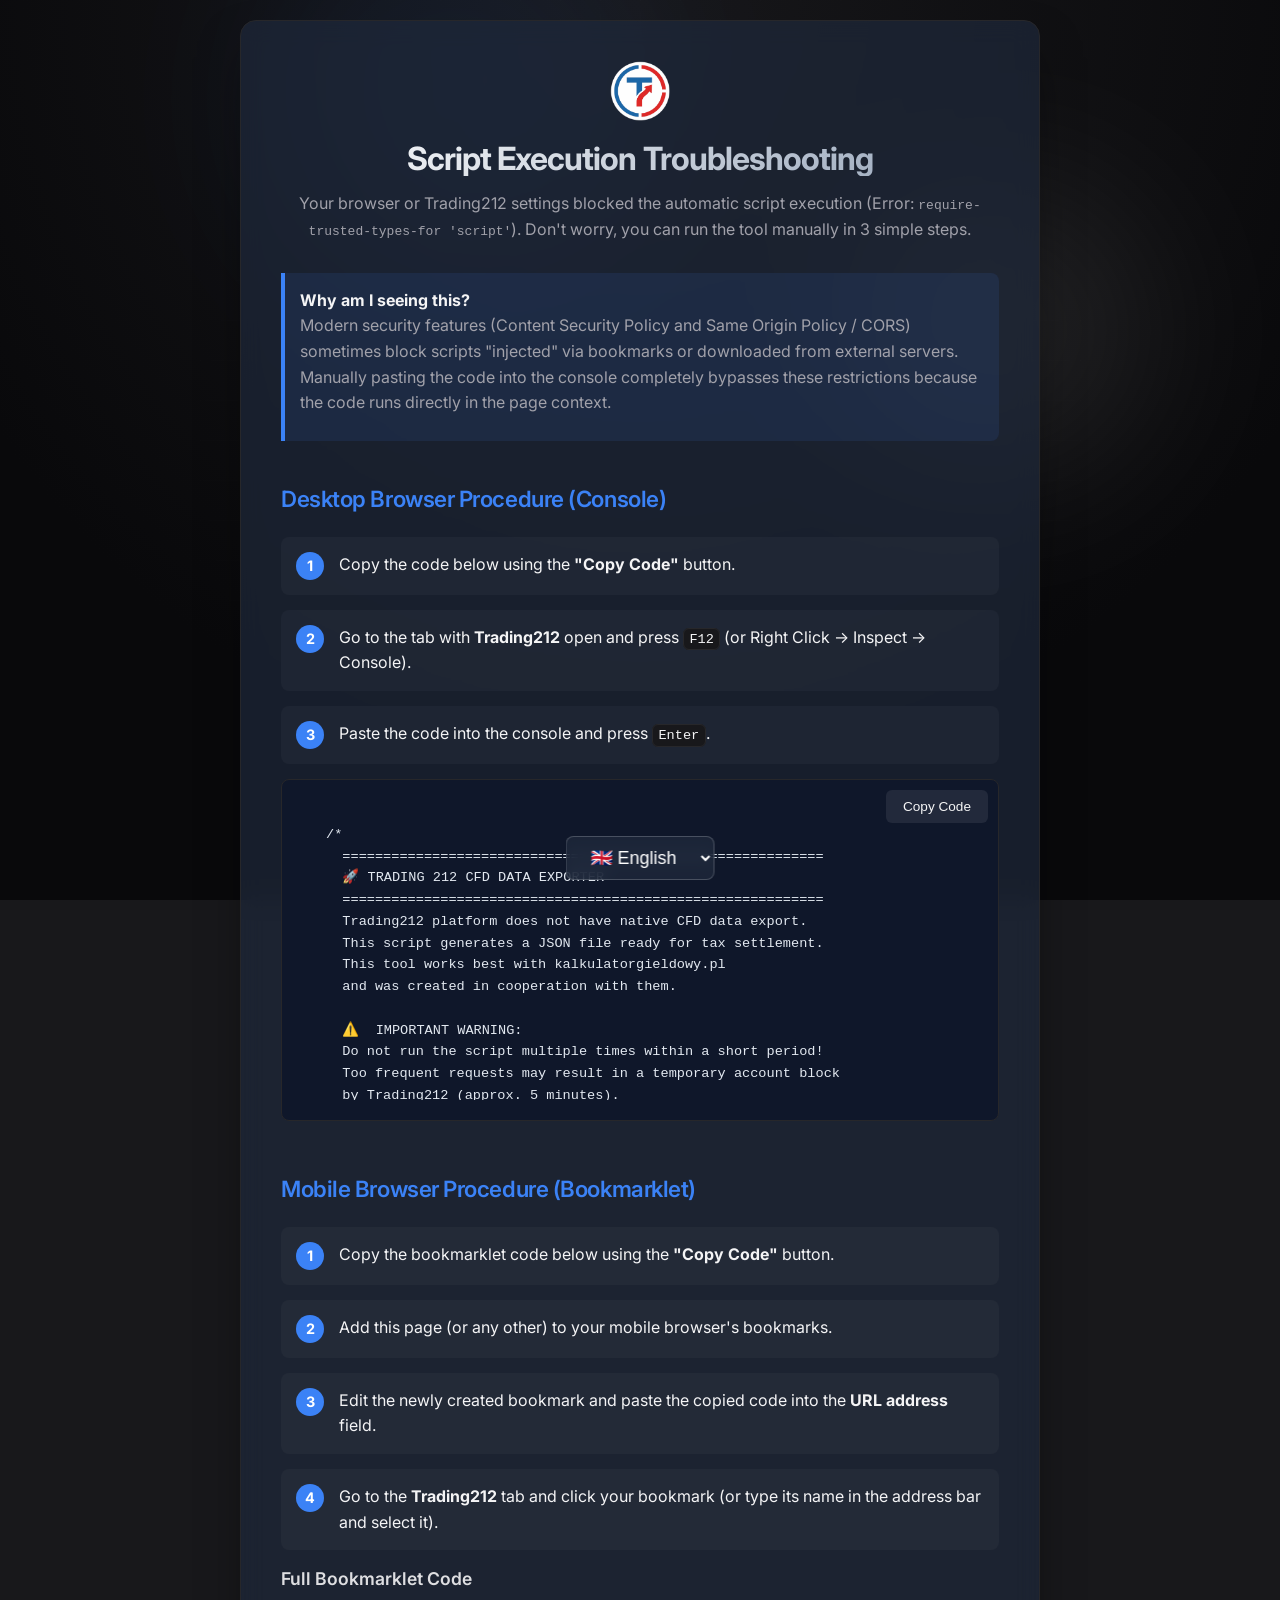
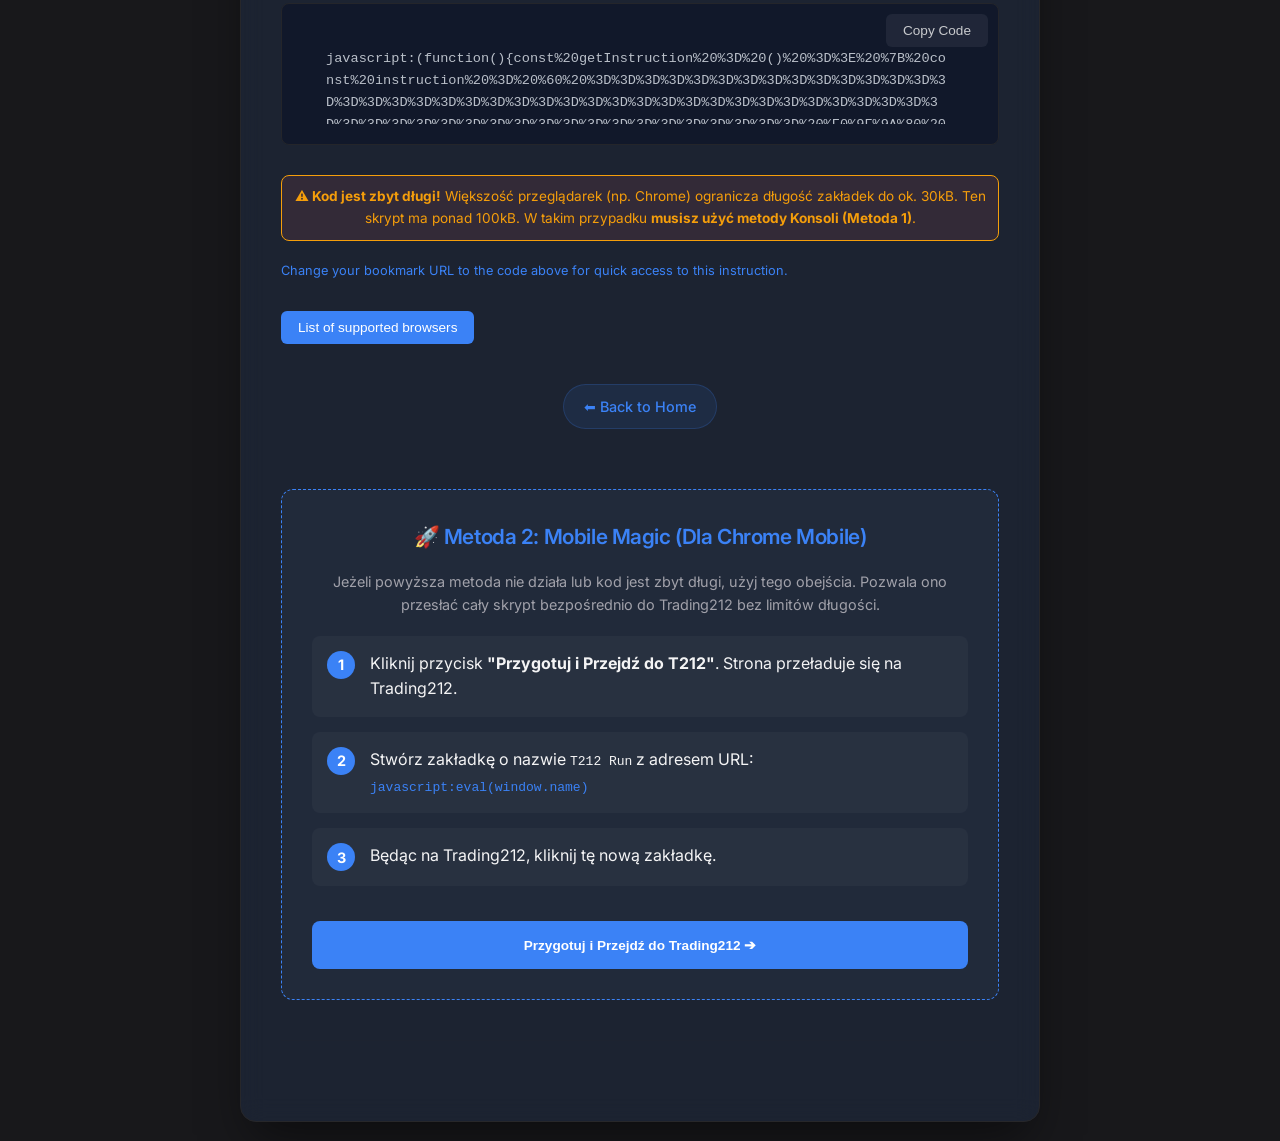
==== bookmark-blockage-fix.html @ cf81214e "refactor(assets): use relative paths for static resources Remove leading slashes from stylesheet, sc" ====
<!doctype html>
<html lang="pl">
  <head>
    <meta charset="UTF-8" />
    <meta name="viewport" content="width=device-width, initial-scale=1.0" />
    <title data-i18n="fix_title">
      Naprawa Blokady Bookmarklet | T212 Exporter
    </title>

    <meta
      name="description"
      data-i18n="fix_p"
      content="Wykryto blokadę Content Security Policy (CSP). Dowiedz się, jak ręcznie uruchomić narzędzie T212 Exporter."
    />
    <meta
      name="keywords"
      data-i18n="meta_keywords"
      content="CSP block, T212 export fix, bookmarklet error, require-trusted-types-for, Trading212 tool fix"
    />
    <meta name="author" content="Dawid Konopiaty (DarkSpine433)" />
    <link
      rel="canonical"
      href="https://darkspine433.github.io/T212-data-exporter/bookmark-blockage-fix/"
    />

    <!-- Open Graph / Facebook -->
    <meta property="og:type" content="website" />
    <meta
      property="og:url"
      content="https://darkspine433.github.io/T212-data-exporter/bookmark-blockage-fix/"
    />
    <meta
      property="og:title"
      data-i18n="fix_title"
      content="Naprawa Blokady Bookmarklet | T212 Exporter"
    />
    <meta
      property="og:description"
      data-i18n="fix_p"
      content="Wykryto blokadę Content Security Policy (CSP). Dowiedz się, jak ręcznie uruchomić narzędzie T212 Exporter."
    />
    <meta
      property="og:image"
      content="https://darkspine433.github.io/T212-data-exporter/src/assets/og-image.png"
    />

    <!-- Twitter -->
    <meta property="twitter:card" content="summary_large_image" />
    <meta
      property="twitter:url"
      content="https://darkspine433.github.io/T212-data-exporter/bookmark-blockage-fix/"
    />
    <meta
      property="twitter:title"
      data-i18n="fix_title"
      content="Naprawa Blokady Bookmarklet | T212 Exporter"
    />
    <meta
      property="twitter:description"
      data-i18n="fix_p"
      content="Wykryto blokadę Content Security Policy (CSP). Dowiedz się, jak ręcznie uruchomić narzędzie T212 Exporter."
    />
    <meta
      property="twitter:image"
      content="https://darkspine433.github.io/T212-data-exporter/src/assets/og-image.png"
    />

    <!-- JSON-LD Structured Data -->
    <script type="application/ld+json">
      {
        "@context": "https://schema.org",
        "@type": "WebPage",
        "name": "T212 Bookmarklet CSP Fix",
        "description": "Instructions to bypass Content Security Policy blockage for T212 Data Exporter.",
        "url": "https://darkspine433.github.io/T212-data-exporter/bookmark-blockage-fix",
        "publisher": {
          "@type": "Organization",
          "name": "T212 Tool"
        }
      }
    </script>

    <link rel="stylesheet" href="src/styles/style.css" />
    <link rel="stylesheet" href="src/styles/bookmark.css" />
    <script src="src/core/i18n.js"></script>
    <script src="src/components/LanguageSwitcher.js"></script>
  </head>
  <body>
    <language-switcher></language-switcher>
    <div class="bg-canvas">
      <div class="glow-orb orb-1"></div>
      <div class="glow-orb orb-2"></div>
      <div class="grid-pattern"></div>
    </div>

    <div class="fix-container">
      <img
        src="../src/assets/logo.png"
        alt="T212 Exporter Logo"
        class="fix-logo"
      />
      <h1 data-i18n="fix_h1">Rozwiązywanie problemów z uruchomieniem</h1>
      <p data-i18n="fix_p">
        Twoja przeglądarka lub ustawienia strony Trading212 zablokowały
        automatyczne uruchomienie skryptu (Błąd:
        <code>require-trusted-types-for 'script'</code>). Nie martw się, możesz
        uruchomić narzędzie ręcznie w kilku prostych krokach.
      </p>

      <div class="alert-info">
        <strong data-i18n="fix_why_t">Dlaczego to widzę?</strong>
        <p data-i18n="fix_why_p" style="margin-bottom: 10px">
          Nowoczesne zabezpieczenia stron (Content Security Policy oraz Same
          Origin Policy / CORS) czasem blokują skrypty "wstrzykiwane" przez
          zakładki lub pobierane z zewnętrznych serwerów.
        </p>
      </div>
      <h2
        data-i18n="fix_pc_title"
        style="
          text-align: left;
          margin-top: 40px;
          margin-bottom: 20px;
          font-size: 1.4rem;
          color: var(--accent);
        "
      >
        Procedura dla przeglądarek stacjonarnych (Console)
      </h2>
      <div class="steps-wrapper">
        <div class="step">
          <div class="step-num">1</div>
          <div data-i18n="fix_s1">
            Skopiuj poniższy kod przyciskiem <strong>"Kopiuj Kod"</strong>.
          </div>
        </div>
        <div class="step">
          <div class="step-num">2</div>
          <div data-i18n="fix_s2">
            Przejdź do karty z otwartym <strong>Trading212</strong> i naciśnij
            <kbd>F12</kbd> (lub Prawy Przycisk -> Zbadaj -> Konsola).
          </div>
        </div>
        <div class="step">
          <div class="step-num">3</div>
          <div data-i18n="fix_s3">
            Wklej kod w konsoli i naciśnij <kbd>Enter</kbd>.
          </div>
        </div>
      </div>

      <div class="code-box">
        <div class="copy-overlay">
          <button class="copy-btn" id="copy-fix-btn" data-i18n="fix_copy">
            Kopiuj Kod
          </button>
        </div>
        <pre id="fix-code-display">Ładowanie kodu...</pre>
      </div>
      <h2
        data-i18n="fix_mobile_title"
        style="
          text-align: left;
          margin-top: 50px;
          margin-bottom: 20px;
          font-size: 1.4rem;
          color: var(--accent);
        "
      >
        Procedura dla przeglądarek mobilnych (Bookmarklet)
      </h2>
      <div class="steps-wrapper">
        <div class="step">
          <div class="step-num">1</div>
          <div data-i18n="fix_b1">
            Skopiuj poniższy kod bookmarklet przyciskiem
            <strong>"Kopiuj Kod"</strong>.
          </div>
        </div>
        <div class="step">
          <div class="step-num">2</div>
          <div data-i18n="fix_b2">
            Dodaj tę stronę (lub dowolną inną) do zakładek w swojej przeglądarce
            mobilnej.
          </div>
        </div>
        <div class="step">
          <div class="step-num">3</div>
          <div data-i18n="fix_b3">
            Edytuj nowo stworzoną zakładkę i wklej skopiowany kod w pole
            <strong>Adres URL</strong>.
          </div>
        </div>
        <div class="step">
          <div class="step-num">4</div>
          <div data-i18n="fix_b4">
            Przejdź do karty z <strong>Trading212</strong> i kliknij swoją
            zakładkę (lub wpisz jej nazwę w pasku adresu i wybierz ją).
          </div>
        </div>
      </div>
      <h3
        data-i18n="fix_full_bookmarklet"
        style="
          text-align: left;
          margin-bottom: 10px;
          font-size: 1.1rem;
          opacity: 0.9;
        "
      >
        Pełny Kod Bookmarklet
      </h3>
      <div class="code-box" style="margin-bottom: 30px; opacity: 0.8">
        <div class="copy-overlay">
          <button
            class="copy-btn"
            id="copy-bookmarklet-btn"
            data-i18n="fix_copy"
          >
            Kopiuj Kod
          </button>
        </div>
        <pre id="bookmarklet-code-display" style="max-height: 100px">
Generowanie...</pre
        >
      </div>
      <div
        id="bookmarklet-warning"
        style="
          display: none;
          background: rgba(255, 107, 107, 0.1);
          border: 1px solid var(--warning);
          padding: 10px;
          border-radius: 8px;
          margin-bottom: 20px;
          font-size: 0.85rem;
          color: var(--warning);
        "
      >
        <strong>⚠️ Kod jest zbyt długi!</strong> Większość przeglądarek (np.
        Chrome) ogranicza długość zakładek do ok. 30kB. Ten skrypt ma ponad
        100kB. W takim przypadku
        <strong>musisz użyć metody Konsoli (Metoda 1)</strong>.
      </div>
      <p
        data-i18n="fix_change_link"
        style="text-align: left; font-size: 0.8rem; color: var(--accent)"
      >
        Zmień adres swojej zakładki na powyższy kod, aby mieć szybki dostęp do
        tej instrukcji.
      </p>
      <div style="margin-top: 0px; text-align: left">
        <button
          onclick="openBrowsersDialog()"
          class="copy-btn"
          style="background: var(--accent); color: white"
          data-i18n="supported_browsers_btn"
        >
          Lista wspieranych przeglądarek
        </button>
      </div>
      <a
        href="/"
        class="partnership-badge"
        style="display: inline-block; margin-top: 40px"
        data-i18n="pp_back"
        >⬅ Wróć do instrukcji głównej</a
      >

      <div
        style="
          margin-top: 60px;
          padding: 30px;
          background: rgba(147, 197, 253, 0.05);
          border: 1px dashed var(--accent);
          border-radius: 12px;
        "
      >
        <h2 style="color: var(--accent); margin-top: 0; font-size: 1.3rem">
          🚀 Metoda 2: Mobile Magic (Dla Chrome Mobile)
        </h2>
        <p style="font-size: 0.9rem; margin-bottom: 20px">
          Jeżeli powyższa metoda nie działa lub kod jest zbyt długi, użyj tego
          obejścia. Pozwala ono przesłać cały skrypt bezpośrednio do Trading212
          bez limitów długości.
        </p>

        <div class="steps-wrapper">
          <div class="step">
            <div class="step-num">1</div>
            <div>
              Kliknij przycisk <strong>"Przygotuj i Przejdź do T212"</strong>.
              Strona przeładuje się na Trading212.
            </div>
          </div>
          <div class="step">
            <div class="step-num">2</div>
            <div>
              Stwórz zakładkę o nazwie <code>T212 Run</code> z adresem URL:
              <code id="mobile-magic-url" style="color: var(--accent)"
                >javascript:eval(window.name)</code
              >
            </div>
          </div>
          <div class="step">
            <div class="step-num">3</div>
            <div>Będąc na Trading212, kliknij tę nową zakładkę.</div>
          </div>
        </div>

        <button
          id="mobile-magic-btn"
          class="copy-btn"
          style="
            width: 100%;
            margin-top: 20px;
            background: var(--accent);
            color: white;
            padding: 15px;
            font-weight: bold;
            border-radius: 8px;
          "
        >
          Przygotuj i Przejdź do Trading212 ➔
        </button>
      </div>

      <hr style="margin: 40px 0; opacity: 0.1" />

      <dialog
        id="browsers-dialog"
        class="tool-card"
        style="
          max-width: 500px;
          margin: auto;
          padding: 30px;
          border: 1px solid var(--border);
          border-radius: var(--radius);
          background: var(--card-bg);
          color: var(--text-main);
          box-shadow: var(--shadow-lg);
        "
      >
        <h3
          data-i18n="browsers_dialog_title"
          style="margin-top: 0; margin-bottom: 15px"
        >
          Wspierane przeglądarki mobilne
        </h3>
        <p
          data-i18n="browsers_dialog_desc"
          style="
            font-size: 0.9rem;
            line-height: 1.6;
            margin-bottom: 20px;
            color: var(--text-muted);
            text-align: left;
          "
        >
          Jeżeli udało Ci się odtworzyć skrypt na innej przeglądarce mobilnej,
          prosimy o zgłoszenie tego...
        </p>
        <ul
          style="
            text-align: left;
            margin-bottom: 20px;
            color: var(--text-main);
            font-size: 0.95rem;
            list-style-type: none;
            padding-left: 0;
          "
        >
          <li style="margin-bottom: 8px">✅ Firefox</li>
          <li style="margin-bottom: 8px">❌ Chrome</li>
        </ul>
        <div style="text-align: right">
          <button
            onclick="closeBrowsersDialog()"
            class="copy-btn"
            style="
              background: rgba(255, 255, 255, 0.1);
              color: var(--text-main);
            "
            data-i18n="close_btn"
          >
            Zamknij
          </button>
        </div>
      </dialog>
    </div>

    <script type="module">
      async function loadCode() {
        const display = document.getElementById("fix-code-display");
        const bookmarkletDisplay = document.getElementById(
          "bookmarklet-code-display",
        );
        const bookmarkletWarning = document.getElementById(
          "bookmarklet-warning",
        );
        const currencyEl = document.getElementById("available-currencies");
        const altDisplay = document.getElementById("alt-code-display");

        try {
          const { getData, getInstruction } =
            await import("/src/core/get-t212-data.js");

          if (currencyEl) {
            const currencies = await getData(true);
            currencyEl.innerHTML = currencies
              .map(
                (curr) =>
                  `<kbd style="background: rgba(255,255,255,0.1); padding: 2px 6px; border-radius: 4px; margin: 0 2px; font-size: 0.8rem;">${curr}</kbd>`,
              )
              .join(" ");
          }

          const response = await fetch("/src/core/get-t212-data.js");
          if (!response.ok) throw new Error("Failed to fetch script");
          let rawCode = await response.text();

          rawCode = rawCode.replace(
            /export\s+\{\s*getData,\s*getInstruction\s*\};/g,
            "",
          );
          const fullCode = `/*${getInstruction()}*/\n\n${rawCode}\n\ngetData();`;

          if (display) {
            display.textContent = fullCode;
          }

          const minify = (code) =>
            code
              .replace(/\/\*[\s\S]*?\*\//g, "")
              .replace(/\/\/.*$/gm, "")
              .replace(/\s+/g, " ")
              .trim();

          const fullBookmarklet = `javascript:(function(){${encodeURIComponent(minify(rawCode) + " getData();")}})();`;

          let liteCode = rawCode;
          try {
            const currentLang = document.documentElement.lang || "pl";
            const langToRemove = currentLang === "pl" ? "en" : "pl";
            const transRegex = new RegExp(
              `${langToRemove}:\\s*\\{[\\s\\S]*?\\},\\s*`,
              "g",
            );
            liteCode = liteCode.replace(transRegex, "");
          } catch (e) {}

          const minifiedLite = minify(liteCode) + " getData();";
          const liteBookmarklet = `javascript:(function(){${encodeURIComponent(minifiedLite)}})();`;

          if (bookmarkletDisplay) {
            const isFullTooLong = fullBookmarklet.length > 30000;
            bookmarkletDisplay.textContent = isFullTooLong
              ? liteBookmarklet
              : fullBookmarklet;

            if (isFullTooLong) {
              if (bookmarkletWarning)
                bookmarkletWarning.style.display = "block";
              bookmarkletDisplay.style.borderColor = "var(--warning)";
            }
          }

          document
            .getElementById("mobile-magic-btn")
            ?.addEventListener("click", () => {
              window.name = minifiedLite;
              window.location.href = "https://live.trading212.com/beta";
            });

          document
            .getElementById("copy-fix-btn")
            ?.addEventListener("click", async (e) => {
              await navigator.clipboard.writeText(fullCode);
              const btn = e.target;
              const originalText = btn.textContent;
              btn.textContent = "Skopiowano! ✅";
              setTimeout(() => (btn.textContent = originalText), 2000);
            });

          document
            .getElementById("copy-bookmarklet-btn")
            ?.addEventListener("click", async (e) => {
              const bCode = document.getElementById(
                "bookmarklet-code-display",
              ).textContent;
              await navigator.clipboard.writeText(bCode);
              const btn = e.target;
              const originalText = btn.textContent;
              btn.textContent = "Skopiowano! ✅";
              setTimeout(() => (btn.textContent = originalText), 2000);
            });
        } catch (err) {
          console.error("Failed to load export code:", err);
        }
      }

      loadCode();

      window.openBrowsersDialog = () =>
        document.getElementById("browsers-dialog").showModal();
      window.closeBrowsersDialog = () =>
        document.getElementById("browsers-dialog").close();
    </script>
  </body>
</html>
---- src/styles/style.css ----
@import url("https://fonts.googleapis.com/css2?family=Inter:wght@300;400;500;600;700&display=swap");

:root {
  --bg: #09090b;
  --card-bg: #18181b;
  --border: #27272a;
  --text-main: #f4f4f5;
  --text-muted: #a1a1aa;
  --primary: #ffffff;
  --primary-hover: #e4e4e7;
  --primary-text: #09090b;
  --accent: #3b82f6;
  --accent-hover: #2563eb;
  --success: #10b981;
  --warning: #f59e0b;
  --error: #ef4444;
  --radius: 16px;
  --shadow-sm: 0 1px 2px 0 rgb(0 0 0 / 0.05);
  --shadow: 0 4px 6px -1px rgb(0 0 0 / 0.1), 0 2px 4px -2px rgb(0 0 0 / 0.1);
  --shadow-lg:
    0 10px 15px -3px rgb(0 0 0 / 0.1), 0 4px 6px -4px rgb(0 0 0 / 0.1);
  --glow: 0 0 20px rgba(59, 130, 246, 0.15);
}

* {
  box-sizing: border-box;
  margin: 0;
  padding: 0;
  transition:
    background-color 0.2s ease,
    border-color 0.2s ease,
    transform 0.2s ease,
    color 0.2s ease;
  scroll-behavior: smooth;
  scroll-padding-top: 50px;
}

body {
  font-family:
    "Inter",
    -apple-system,
    BlinkMacSystemFont,
    "Segoe UI",
    Roboto,
    Helvetica,
    Arial,
    sans-serif;
  background-color: var(--bg);
  color: var(--text-main);
  line-height: 1.6;
  display: flex;
  flex-direction: column;
  align-items: center;
  min-height: 100vh;
  padding-bottom: 100px;
  overflow-x: hidden;
  -webkit-font-smoothing: antialiased;
  -moz-osx-font-smoothing: grayscale;
}

/* Typography */
h1 {
  font-size: 3.5rem;
  font-weight: 700;
  letter-spacing: -0.03em;
  line-height: 1.1;
  margin-bottom: 1rem;
  color: var(--text-main);
}

h2 {
  font-size: 2rem;
  font-weight: 600;
  letter-spacing: -0.02em;
  margin-bottom: 1rem;
}

h3 {
  font-size: 1.25rem;
  font-weight: 600;
  margin-bottom: 0.75rem;
  color: var(--text-main);
}

p {
  color: var(--text-muted);
}

a {
  color: var(--accent);
  text-decoration: none;
  transition: color 0.2s;
}

a:hover {
  color: var(--accent-hover);
}

hr {
  border: none;
  border-top: 1px solid var(--border);
  margin: 2.5rem 0;
}

kbd {
  background: var(--card-bg);
  border: 1px solid var(--border);
  border-radius: 6px;
  padding: 0.2em 0.4em;
  font-size: 0.85em;
  font-family: ui-monospace, SFMono-Regular, Menlo, Monaco, Consolas, monospace;
  color: var(--text-main);
}

/* Background Effects */
.bg-canvas {
  position: fixed;
  inset: 0;
  z-index: -1;
  overflow: hidden;
  pointer-events: none;
  background: radial-gradient(circle at 50% 0%, #18181b 0%, var(--bg) 70%);
}

.grid-pattern {
  position: absolute;
  inset: 0;
  background-image:
    linear-gradient(to right, rgba(255, 255, 255, 0.02) 1px, transparent 1px),
    linear-gradient(to bottom, rgba(255, 255, 255, 0.02) 1px, transparent 1px);
  background-size: 40px 40px;
  mask-image: radial-gradient(circle at center, black, transparent 80%);
  -webkit-mask-image: radial-gradient(circle at center, black, transparent 80%);
}

.glow-orb {
  position: absolute;
  border-radius: 50%;
  filter: blur(80px);
  opacity: 0.08;
  z-index: -1;
}

.orb-1 {
  background: var(--accent);
  width: 400px;
  height: 400px;
  top: -100px;
  left: 20%;
}

.orb-2 {
  background: var(--primary);
  width: 300px;
  height: 300px;
  top: 20%;
  right: 10%;
}

/* Layout */
.app-container {
  width: 100%;
  max-width: 900px;
  padding: 0 5px;
  margin: 0 auto;
}

header {
  text-align: center;
  padding: 5rem 0 3rem;
  display: flex;
  flex-direction: column;
  align-items: center;
}

.logo-badge {
  display: inline-flex;
  align-items: center;
  gap: 12px;
  padding: 8px 16px;
  background: rgba(255, 255, 255, 0.03);
  border: 1px solid var(--border);
  border-radius: 9999px;
  margin-bottom: 2rem;
  backdrop-filter: blur(10px);
  box-shadow: var(--shadow-sm);
}

.logo-badge img {
  width: 24px;
  height: 24px;
}

.logo-badge span {
  font-size: 0.85rem;
  font-weight: 600;
  letter-spacing: 0.05em;
  color: var(--text-main);
  text-transform: uppercase;
}

.text-gradient {
  background: linear-gradient(to right, #ffffff, #a1a1aa);
  -webkit-background-clip: text;
  -webkit-text-fill-color: transparent;
  background-clip: text;
}

.subtitle {
  font-size: 1.25rem;
  color: var(--text-muted);
  max-width: 600px;
  margin: 0 auto 2rem;
  line-height: 1.6;
}

.partnership-badge {
  display: inline-flex;
  align-items: center;
  gap: 8px;
  padding: 10px 20px;
  background: rgba(59, 130, 246, 0.1);
  border: 1px solid rgba(59, 130, 246, 0.2);
  border-radius: 9999px;
  font-size: 0.9rem;
  font-weight: 500;
  color: var(--accent);
  transition: all 0.2s ease;
}

.partnership-badge:hover {
  background: rgba(59, 130, 246, 0.15);
  border-color: rgba(59, 130, 246, 0.3);
  transform: translateY(-2px);
}

/* Navigation */
#menu {
  position: sticky;
  top: 20px;
  z-index: 100;
  background: rgba(24, 24, 27, 0.7);
  backdrop-filter: blur(12px);
  -webkit-backdrop-filter: blur(12px);
  border: 1px solid var(--border);
  border-radius: 9999px;
  display: flex;
  justify-content: center;
  gap: 2rem;
  padding: 12px 32px;
  margin: 0 auto 2rem;
  width: fit-content;
  box-shadow: var(--shadow-lg);
}

#menu a {
  color: var(--text-muted);
  font-size: 0.9rem;
  font-weight: 500;
  transition: color 0.2s ease;
  position: relative;
}

#menu a:hover {
  color: var(--text-main);
}

/* Main Cards */
.tool-card {
  background: var(--card-bg);
  border: 1px solid var(--border);
  border-radius: var(--radius);
  padding: 3rem;
  box-shadow: var(--shadow-lg);
  margin-bottom: 2rem;
}

/* Steps & Instructions */
.step-box {
  background: rgba(255, 255, 255, 0.02);
  border: 1px solid var(--border);
  border-radius: var(--radius);
  padding: 2.5rem;
  margin-bottom: 2rem;
  box-shadow: inset 0 1px 0 rgba(255, 255, 255, 0.02);
}

.bookmark-btn {
  display: inline-flex;
  align-items: center;
  justify-content: center;
  gap: 12px;
  padding: 16px 36px;
  background: var(--primary);
  color: var(--primary-text);
  font-weight: 600;
  font-size: 1.1rem;
  border-radius: 9999px;
  margin: 1.5rem 0;
  transition: all 0.2s cubic-bezier(0.4, 0, 0.2, 1);
  cursor: grab;
  box-shadow: 0 4px 14px 0 rgba(255, 255, 255, 0.1);
}

.bookmark-btn:hover {
  background: var(--primary-hover);
  transform: translateY(-2px);
  box-shadow: 0 6px 20px rgba(255, 255, 255, 0.15);
  color: var(--primary-text);
}

.bookmark-btn:active {
  cursor: grabbing;
  transform: translateY(0);
}

/* Code Blocks */
.code-wrapper {
  background: #000;
  border: 1px solid var(--border);
  border-radius: 12px;
  margin: 1.5rem 0;
  overflow: hidden;
  box-shadow: inset 0 1px 2px rgba(0, 0, 0, 0.5);
}

pre {
  margin: 0;
  padding: 1.5rem;
  font-family: ui-monospace, SFMono-Regular, Menlo, Monaco, Consolas, monospace;
  font-size: 0.85rem;
  color: #e4e4e7;
  overflow-x: auto;
  line-height: 1.6;
}

.copy-bar {
  display: flex;
  justify-content: space-between;
  align-items: center;
  padding: 12px 16px;
  background: rgba(255, 255, 255, 0.03);
  border-top: 1px solid var(--border);
}

.copy-btn {
  background: rgba(255, 255, 255, 0.08);
  color: var(--text-main);
  border: 1px solid transparent;
  padding: 8px 16px;
  border-radius: 6px;
  font-size: 0.85rem;
  font-weight: 500;
  cursor: pointer;
  transition: all 0.2s ease;
}

.copy-btn:hover {
  background: rgba(255, 255, 255, 0.12);
  border-color: rgba(255, 255, 255, 0.1);
}

/* Info & Warnings */
.info-box,
.warning-box {
  padding: 16px 20px;
  border-radius: 12px;
  margin: 1rem 0;
  font-size: 0.95rem;
  display: flex;
  align-items: flex-start;
  gap: 12px;
  line-height: 1.5;
}

.info-box {
  background: rgba(59, 130, 246, 0.1);
  border: 1px solid rgba(59, 130, 246, 0.2);
  color: #93c5fd;
}

.warning-box {
  background: rgba(245, 158, 11, 0.1);
  border: 1px solid rgba(245, 158, 11, 0.2);
  color: #fcd34d;
}

/* Lists */
ol {
  padding-left: 1.5rem;
  margin: 1.5rem 0;
}

li {
  margin-bottom: 0.75rem;
  color: var(--text-muted);
}

li strong {
  color: var(--text-main);
  font-weight: 600;
}

/* Attribution Card */
.attribution-card {
  background: var(--card-bg);
  border: 1px solid var(--border);
  border-radius: var(--radius);
  padding: 2.5rem;
  display: flex;
  align-items: center;
  gap: 2rem;
  margin-top: 2rem;
  transition: border-color 0.3s;
}

.attribution-card:hover {
  border-color: rgba(255, 255, 255, 0.1);
}

.avatar-img {
  width: 80px;
  height: 80px;
  border-radius: 50%;
  object-fit: cover;
  border: 2px solid var(--border);
}

.info h4 {
  font-size: 1.1rem;
  font-weight: 600;
  color: var(--text-main);
  margin-bottom: 0.5rem;
}

/* Docs Grid */
.docs-grid {
  display: grid;
  grid-template-columns: repeat(auto-fit, minmax(280px, 1fr));
  gap: 1.5rem;
  margin-top: 1.5rem;
}

.doc-item {
  background: var(--card-bg);
  border: 1px solid var(--border);
  border-radius: var(--radius);
  padding: 2rem;
  transition:
    transform 0.2s ease,
    border-color 0.2s ease;
}

.doc-item:hover {
  transform: translateY(-2px);
  border-color: rgba(255, 255, 255, 0.1);
}

.doc-item h4 {
  font-size: 1.1rem;
  font-weight: 600;
  margin-bottom: 0.75rem;
  color: var(--text-main);
}

/* Responsive */
@media (max-width: 768px) {
  h1 {
    font-size: 2.5rem;
  }
  header {
    padding: 3rem 0 2rem;
  }
  .tool-card {
    padding: 1.5rem;
  }
  .attribution-card {
    flex-direction: column;
    text-align: center;
  }
  #menu {
    gap: 1rem;
    padding: 10px 20px;
    width: 100%;
    justify-content: space-around;
    border-radius: 12px;
  }
}

/* Markdown Content */
#markdown-content {
  color: var(--text-muted);
}

#markdown-content h1,
#markdown-content h2,
#markdown-content h3 {
  color: var(--text-main);
  margin-top: 2rem;
}

#markdown-content p {
  margin-bottom: 1rem;
}

/* Ads Sidebar Container Adjustments */
.aads-sidebar {
  position: fixed;
  top: 50%;
  transform: translateY(-50%);
  width: 160px;
  height: 600px;
  z-index: 50;
  transition: opacity 0.3s ease;
}

.aads-sidebar.left {
  left: 20px;
}
.aads-sidebar.right {
  right: 20px;
}

@media screen and (max-width: 1400px) {
  .aads-sidebar {
    display: none;
  }
}

.aads-sidebar-content {
  position: relative;
  width: 100%;
  height: 100%;
  display: flex;
  flex-direction: column;
  justify-content: center;
  background: rgba(24, 24, 27, 0.6);
  backdrop-filter: blur(8px);
  -webkit-backdrop-filter: blur(8px);
  border: 1px solid var(--border);
  border-radius: 12px;
  overflow: hidden;
}

.aads-close-btn {
  position: absolute;
  top: 10px;
  right: 10px;
  background: rgba(255, 255, 255, 0.05);
  border-radius: 50%;
  width: 24px;
  height: 24px;
  display: flex;
  align-items: center;
  justify-content: center;
  cursor: pointer;
  z-index: 10000;
  transition: background 0.2s;
  border: 1px solid var(--border);
}

.aads-close-btn:hover {
  background: rgba(255, 255, 255, 0.1);
}

.aads-close-btn svg {
  fill: var(--text-main);
  width: 10px;
  height: 10px;
}

.aads-frame {
  width: 100%;
  height: 100%;
  display: flex;
  align-items: center;
  justify-content: center;
}

.aads-frame iframe {
  border: 0;
  width: 100%;
  height: 100%;
  max-height: 500px;
}

#aads-hide-left:checked ~ .aads-sidebar-content,
#aads-hide-right:checked ~ .aads-sidebar-content {
  display: none;
}

#aads-hide-left:checked ~ .aads-sidebar,
#aads-hide-right:checked ~ .aads-sidebar {
  pointer-events: none;
}

/* Animations */
@keyframes fadeIn {
  from {
    opacity: 0;
    transform: translateY(10px);
  }
  to {
    opacity: 1;
    transform: translateY(0);
  }
}

.tool-card,
.attribution-card,
.docs-grid {
  animation: fadeIn 0.6s ease-out forwards;
}

/* Consent Overlay */
.cookie-overlay {
  position: fixed;
  inset: 0;
  background: rgba(0, 0, 0, 0.6);
  backdrop-filter: blur(4px);
  z-index: 9000;
  opacity: 0;
  transition: opacity 0.3s;
  pointer-events: none;
}

.cookie-overlay.show {
  opacity: 1;
  pointer-events: auto;
}
.showcase {
  width: 100%;
  height: fit-content;
  object-fit: contain;
  max-width: 400px;
  display: block;
  margin-inline: auto;
}
.cookie-consent {
  position: fixed;
  top: 50%;
  left: 50%;
  transform: translate(-50%, -40%);
  background: var(--card-bg);
  border: 1px solid var(--border);
  border-radius: var(--radius);
  padding: 2.5rem;
  width: 90%;
  max-width: 420px;
  z-index: 9001;
  opacity: 0;
  transition: all 0.3s;
  text-align: center;
  box-shadow: var(--shadow-lg);
  pointer-events: none;
}

.cookie-consent.show {
  opacity: 1;
  transform: translate(-50%, -50%);
  pointer-events: auto;
}

.cookie-buttons {
  display: flex;
  gap: 1rem;
  margin-top: 1.5rem;
  justify-content: center;
}

.cookie-consent-btn {
  padding: 10px 20px;
  border-radius: 6px;
  font-weight: 500;
  cursor: pointer;
  border: none;
  background: var(--primary);
  color: var(--primary-text);
  transition: background 0.2s;
}

.cookie-consent-btn.decline {
  background: transparent;
  border: 1px solid var(--border);
  color: var(--text-main);
}

.cookie-consent-btn:hover:not(.decline) {
  background: var(--primary-hover);
}

.cookie-consent-btn.decline:hover {
  background: rgba(255, 255, 255, 0.05);
}

#instructions-header {
  font-size: 2.5rem;
  font-weight: 700;
  color: var(--text-main);
  margin-bottom: 1.5rem;
  letter-spacing: -0.02em;
}
---- src/styles/bookmark.css ----
:root {
  --accent-glow: rgba(59, 130, 246, 0.5);
}
body {
  display: flex;
  justify-content: center;
  align-items: center;
  min-height: 100vh;
  margin: 0;
  padding: 20px;
  background-color: var(--card-bg);
}
.fix-logo {
  height: 60px;
  width: auto;
  margin-bottom: 20px;
  display: block;
  margin-left: auto;
  margin-right: auto;
  filter: drop-shadow(0 0 10px rgba(var(--accent-rgb), 0.3));
  transition: transform 0.3s ease;
}

.fix-logo:hover {
  transform: scale(1.05);
}

.fix-container {
  max-width: 800px;
  width: 100%;
  background: rgba(30, 41, 59, 0.7);
  backdrop-filter: blur(12px);
  border: 1px solid var(--border);
  border-radius: var(--radius);
  padding: 40px;
  box-shadow: 0 25px 50px -12px rgba(0, 0, 0, 0.5);
  text-align: center;
}
.icon-warning {
  font-size: 3rem;
  margin-bottom: 20px;
  display: block;
}
h1 {
  font-size: 2rem;
  margin-bottom: 15px;
  background: linear-gradient(135deg, #fff 0%, #94a3b8 100%);
  -webkit-background-clip: text;
  -webkit-text-fill-color: transparent;
}
p {
  color: var(--text-muted);
  line-height: 1.6;
  margin-bottom: 30px;
}
.code-box {
  background: #0f172a;
  border: 1px solid var(--border);
  border-radius: 8px;
  padding: 20px;
  text-align: left;
  position: relative;
  margin-bottom: 30px;
}
pre {
  margin: 0;
  white-space: pre-wrap;
  word-break: break-all;
  font-family: "Fira Code", monospace;
  font-size: 0.85rem;
  max-height: 300px;
  overflow-y: auto;
  color: #e2e8f0;
}
.copy-overlay {
  position: absolute;
  top: 10px;
  right: 10px;
}
.step {
  display: flex;
  align-items: flex-start;
  gap: 15px;
  text-align: left;
  margin-bottom: 15px;
  background: rgba(255, 255, 255, 0.03);
  padding: 15px;
  border-radius: 8px;
}
.step-num {
  background: var(--accent);
  color: white;
  width: 28px;
  height: 28px;
  border-radius: 50%;
  display: flex;
  align-items: center;
  justify-content: center;
  flex-shrink: 0;
  font-weight: bold;
  font-size: 0.9rem;
}
.alert-info {
  background: rgba(59, 130, 246, 0.1);
  border-left: 4px solid var(--accent);
  padding: 15px;
  text-align: left;
  margin-bottom: 30px;
  border-radius: 0 8px 8px 0;
}
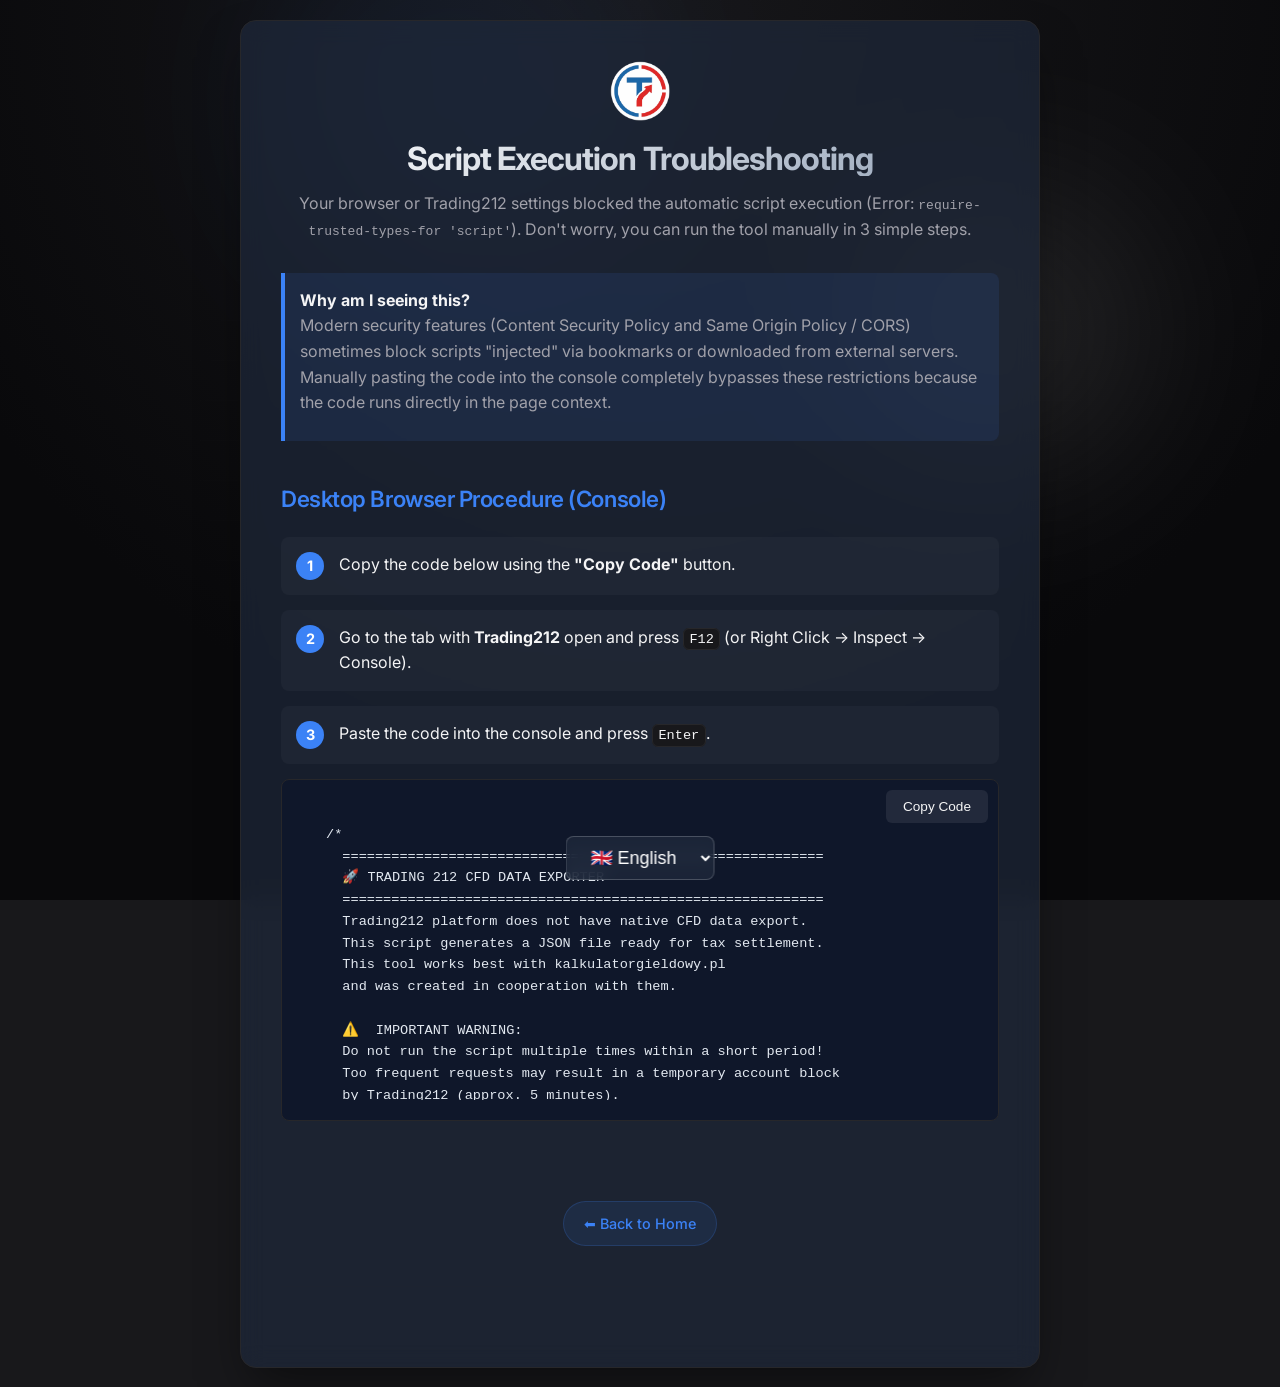
==== commit cf03eece: "refactor(bookmark-fix): simplify mobile instructions and fix asset path Remove the complex mobile bo" ====
--- a/bookmark-blockage-fix.html
+++ b/bookmark-blockage-fix.html
@@ -80,10 +80,10 @@
       }
     </script>
 
-    <link rel="stylesheet" href="src/styles/style.css" />
-    <link rel="stylesheet" href="src/styles/bookmark.css" />
-    <script src="src/core/i18n.js"></script>
-    <script src="src/components/LanguageSwitcher.js"></script>
+    <link rel="stylesheet" href="./src/styles/styles.css" />
+    <link rel="stylesheet" href="./src/styles/bookmark.css" />
+    <script src="./src/core/i18n.js"></script>
+    <script src="./src/components/LanguageSwitcher.js"></script>
   </head>
   <body>
     <language-switcher></language-switcher>
@@ -95,7 +95,7 @@
 
     <div class="fix-container">
       <img
-        src="../src/assets/logo.png"
+        src="./src/assets/logo.png"
         alt="T212 Exporter Logo"
         class="fix-logo"
       />
@@ -115,6 +115,8 @@
           zakładki lub pobierane z zewnętrznych serwerów.
         </p>
       </div>
+
+      <!-- Metoda 1: Konsola -->
       <h2
         data-i18n="fix_pc_title"
         style="
@@ -149,7 +151,7 @@
         </div>
       </div>
 
-      <div class="code-box">
+      <div class="code-box" style="margin-bottom: 40px">
         <div class="copy-overlay">
           <button class="copy-btn" id="copy-fix-btn" data-i18n="fix_copy">
             Kopiuj Kod
@@ -157,117 +159,9 @@
         </div>
         <pre id="fix-code-display">Ładowanie kodu...</pre>
       </div>
-      <h2
-        data-i18n="fix_mobile_title"
-        style="
-          text-align: left;
-          margin-top: 50px;
-          margin-bottom: 20px;
-          font-size: 1.4rem;
-          color: var(--accent);
-        "
-      >
-        Procedura dla przeglądarek mobilnych (Bookmarklet)
-      </h2>
-      <div class="steps-wrapper">
-        <div class="step">
-          <div class="step-num">1</div>
-          <div data-i18n="fix_b1">
-            Skopiuj poniższy kod bookmarklet przyciskiem
-            <strong>"Kopiuj Kod"</strong>.
-          </div>
-        </div>
-        <div class="step">
-          <div class="step-num">2</div>
-          <div data-i18n="fix_b2">
-            Dodaj tę stronę (lub dowolną inną) do zakładek w swojej przeglądarce
-            mobilnej.
-          </div>
-        </div>
-        <div class="step">
-          <div class="step-num">3</div>
-          <div data-i18n="fix_b3">
-            Edytuj nowo stworzoną zakładkę i wklej skopiowany kod w pole
-            <strong>Adres URL</strong>.
-          </div>
-        </div>
-        <div class="step">
-          <div class="step-num">4</div>
-          <div data-i18n="fix_b4">
-            Przejdź do karty z <strong>Trading212</strong> i kliknij swoją
-            zakładkę (lub wpisz jej nazwę w pasku adresu i wybierz ją).
-          </div>
-        </div>
-      </div>
-      <h3
-        data-i18n="fix_full_bookmarklet"
-        style="
-          text-align: left;
-          margin-bottom: 10px;
-          font-size: 1.1rem;
-          opacity: 0.9;
-        "
-      >
-        Pełny Kod Bookmarklet
-      </h3>
-      <div class="code-box" style="margin-bottom: 30px; opacity: 0.8">
-        <div class="copy-overlay">
-          <button
-            class="copy-btn"
-            id="copy-bookmarklet-btn"
-            data-i18n="fix_copy"
-          >
-            Kopiuj Kod
-          </button>
-        </div>
-        <pre id="bookmarklet-code-display" style="max-height: 100px">
-Generowanie...</pre
-        >
-      </div>
-      <div
-        id="bookmarklet-warning"
-        style="
-          display: none;
-          background: rgba(255, 107, 107, 0.1);
-          border: 1px solid var(--warning);
-          padding: 10px;
-          border-radius: 8px;
-          margin-bottom: 20px;
-          font-size: 0.85rem;
-          color: var(--warning);
-        "
-      >
-        <strong>⚠️ Kod jest zbyt długi!</strong> Większość przeglądarek (np.
-        Chrome) ogranicza długość zakładek do ok. 30kB. Ten skrypt ma ponad
-        100kB. W takim przypadku
-        <strong>musisz użyć metody Konsoli (Metoda 1)</strong>.
-      </div>
-      <p
-        data-i18n="fix_change_link"
-        style="text-align: left; font-size: 0.8rem; color: var(--accent)"
-      >
-        Zmień adres swojej zakładki na powyższy kod, aby mieć szybki dostęp do
-        tej instrukcji.
-      </p>
-      <div style="margin-top: 0px; text-align: left">
-        <button
-          onclick="openBrowsersDialog()"
-          class="copy-btn"
-          style="background: var(--accent); color: white"
-          data-i18n="supported_browsers_btn"
-        >
-          Lista wspieranych przeglądarek
-        </button>
-      </div>
-      <a
-        href="/"
-        class="partnership-badge"
-        style="display: inline-block; margin-top: 40px"
-        data-i18n="pp_back"
-        >⬅ Wróć do instrukcji głównej</a
-      >
-
-      <div
+
+      <!-- Metoda 2: Bookmarklet -->
+      <!-- <div
         style="
           margin-top: 60px;
           padding: 30px;
@@ -277,53 +171,106 @@
         "
       >
         <h2 style="color: var(--accent); margin-top: 0; font-size: 1.3rem">
-          🚀 Metoda 2: Mobile Magic (Dla Chrome Mobile)
+          🚀 Metoda 2: Bookmarklet Uniwersalny (Działa wszędzie)
         </h2>
         <p style="font-size: 0.9rem; margin-bottom: 20px">
-          Jeżeli powyższa metoda nie działa lub kod jest zbyt długi, użyj tego
-          obejścia. Pozwala ono przesłać cały skrypt bezpośrednio do Trading212
-          bez limitów długości.
+          Najprostsza i <strong>najbardziej niezawodna metoda</strong>.
+          Działająca na <strong>wszystkich przeglądarach</strong> i
+          urządzeniach. Skopiuj kod bookmarklet raz, dodaj do paska zakładek i
+          używaj wielokrotnie! <br />
+          <span style="color: var(--warning); font-size: 0.8rem"
+            >⚠️ Wymagana aktualizacja zakładki (Wersja 04.05.2026 - v3).</span
+          >
         </p>
 
         <div class="steps-wrapper">
           <div class="step">
             <div class="step-num">1</div>
             <div>
-              Kliknij przycisk <strong>"Przygotuj i Przejdź do T212"</strong>.
-              Strona przeładuje się na Trading212.
+              <strong>Skopiuj kod bookmarklet</strong> przyciskiem poniżej.
             </div>
           </div>
           <div class="step">
             <div class="step-num">2</div>
             <div>
-              Stwórz zakładkę o nazwie <code>T212 Run</code> z adresem URL:
-              <code id="mobile-magic-url" style="color: var(--accent)"
-                >javascript:eval(window.name)</code
-              >
+              <strong>Stwórz/Edytuj zakładkę</strong> o nazwie
+              <code>T212 Run</code> i wklej skopiowany kod jako jej adres URL.
             </div>
           </div>
           <div class="step">
             <div class="step-num">3</div>
-            <div>Będąc na Trading212, kliknij tę nową zakładkę.</div>
-          </div>
+            <div>
+              <strong>Kliknij "Otwórz Trading212"</strong> aby przygotować kod
+              eksportu.
+            </div>
+          </div>
+          <div class="step">
+            <div class="step-num">4</div>
+            <div>
+              Będąc na stronie T212, <strong>kliknij swoją zakładkę</strong> z
+              paska zakładek.
+            </div>
+          </div>
+        </div>
+
+        <h3
+          style="
+            font-size: 0.95rem;
+            margin: 20px 0 10px 0;
+            color: var(--accent);
+          "
+        >
+          📋 Kod Zakładki (Uniwersalny Loader)
+        </h3>
+        <div class="code-box">
+          <div class="copy-overlay">
+            <button class="copy-btn" id="copy-mobile-magic-btn">
+              Kopiuj Zakładkę
+            </button>
+          </div>
+          <pre
+            id="mobile-magic-code-display"
+            style="max-height: 150px; overflow-y: auto; font-size: 0.75rem"
+          >
+Generowanie...</pre
+          >
         </div>
 
         <button
-          id="mobile-magic-btn"
+          id="open-trading212-btn"
           class="copy-btn"
           style="
             width: 100%;
             margin-top: 20px;
-            background: var(--accent);
-            color: white;
-            padding: 15px;
+            background: rgba(147, 197, 253, 0.2);
+            color: var(--accent);
+            padding: 12px;
             font-weight: bold;
             border-radius: 8px;
+            cursor: pointer;
+            font-size: 0.95rem;
+            border: 1px solid var(--accent);
           "
         >
-          Przygotuj i Przejdź do Trading212 ➔
+          🔗 Otwórz Trading212 & Prześlij Kod
         </button>
-      </div>
+
+        <p
+          style="font-size: 0.8rem; color: var(--text-muted); margin-top: 15px"
+        >
+          💡 <strong>Jak to działa?</strong> Kod jest przesyłany w bezpiecznym,
+          zakodowanym formacie przez adres URL. Zakładka odczytuje go i
+          uruchamia skrypt bez ingerencji w zabezpieczenia strony.
+        </p>
+      </div> -->
+
+      <a
+        href="/"
+        class="partnership-badge"
+        style="display: inline-block; margin-top: 40px"
+        data-i18n="pp_back"
+        >⬅ Wróć do instrukcji głównej</a
+      >
 
       <hr style="margin: 40px 0; opacity: 0.1" />
 
@@ -341,37 +288,16 @@
           box-shadow: var(--shadow-lg);
         "
       >
-        <h3
-          data-i18n="browsers_dialog_title"
-          style="margin-top: 0; margin-bottom: 15px"
-        >
-          Wspierane przeglądarki mobilne
+        <h3 style="margin-top: 0; margin-bottom: 15px">
+          Wspierane przeglądarki
         </h3>
-        <p
-          data-i18n="browsers_dialog_desc"
-          style="
-            font-size: 0.9rem;
-            line-height: 1.6;
-            margin-bottom: 20px;
-            color: var(--text-muted);
-            text-align: left;
-          "
-        >
-          Jeżeli udało Ci się odtworzyć skrypt na innej przeglądarce mobilnej,
-          prosimy o zgłoszenie tego...
-        </p>
-        <ul
-          style="
-            text-align: left;
-            margin-bottom: 20px;
-            color: var(--text-main);
-            font-size: 0.95rem;
-            list-style-type: none;
-            padding-left: 0;
-          "
-        >
-          <li style="margin-bottom: 8px">✅ Firefox</li>
-          <li style="margin-bottom: 8px">❌ Chrome</li>
+        <ul style="text-align: left; list-style-type: none; padding-left: 0">
+          <li style="margin-bottom: 8px">
+            ✅ Firefox, Chrome, Safari, Edge, Opera
+          </li>
+          <li style="margin-bottom: 8px">
+            ✅ Wszystkie systemy (Windows, macOS, iOS, Android)
+          </li>
         </ul>
         <div style="text-align: right">
           <button
@@ -381,7 +307,6 @@
               background: rgba(255, 255, 255, 0.1);
               color: var(--text-main);
             "
-            data-i18n="close_btn"
           >
             Zamknij
           </button>
@@ -392,30 +317,14 @@
     <script type="module">
       async function loadCode() {
         const display = document.getElementById("fix-code-display");
-        const bookmarkletDisplay = document.getElementById(
-          "bookmarklet-code-display",
+        const mobileMagicDisplay = document.getElementById(
+          "mobile-magic-code-display",
         );
-        const bookmarkletWarning = document.getElementById(
-          "bookmarklet-warning",
-        );
-        const currencyEl = document.getElementById("available-currencies");
-        const altDisplay = document.getElementById("alt-code-display");
 
         try {
           const { getData, getInstruction } =
-            await import("/src/core/get-t212-data.js");
-
-          if (currencyEl) {
-            const currencies = await getData(true);
-            currencyEl.innerHTML = currencies
-              .map(
-                (curr) =>
-                  `<kbd style="background: rgba(255,255,255,0.1); padding: 2px 6px; border-radius: 4px; margin: 0 2px; font-size: 0.8rem;">${curr}</kbd>`,
-              )
-              .join(" ");
-          }
-
-          const response = await fetch("/src/core/get-t212-data.js");
+            await import("./src/core/get-t212-data.js");
+          const response = await fetch("./src/core/get-t212-data.js");
           if (!response.ok) throw new Error("Failed to fetch script");
           let rawCode = await response.text();
 
@@ -425,9 +334,7 @@
           );
           const fullCode = `/*${getInstruction()}*/\n\n${rawCode}\n\ngetData();`;
 
-          if (display) {
-            display.textContent = fullCode;
-          }
+          if (display) display.textContent = fullCode;
 
           const minify = (code) =>
             code
@@ -436,63 +343,64 @@
               .replace(/\s+/g, " ")
               .trim();
 
-          const fullBookmarklet = `javascript:(function(){${encodeURIComponent(minify(rawCode) + " getData();")}})();`;
-
-          let liteCode = rawCode;
-          try {
-            const currentLang = document.documentElement.lang || "pl";
-            const langToRemove = currentLang === "pl" ? "en" : "pl";
-            const transRegex = new RegExp(
-              `${langToRemove}:\\s*\\{[\\s\\S]*?\\},\\s*`,
-              "g",
-            );
-            liteCode = liteCode.replace(transRegex, "");
-          } catch (e) {}
-
-          const minifiedLite = minify(liteCode) + " getData();";
-          const liteBookmarklet = `javascript:(function(){${encodeURIComponent(minifiedLite)}})();`;
-
-          if (bookmarkletDisplay) {
-            const isFullTooLong = fullBookmarklet.length > 30000;
-            bookmarkletDisplay.textContent = isFullTooLong
-              ? liteBookmarklet
-              : fullBookmarklet;
-
-            if (isFullTooLong) {
-              if (bookmarkletWarning)
-                bookmarkletWarning.style.display = "block";
-              bookmarkletDisplay.style.borderColor = "var(--warning)";
-            }
+          const minifiedLite = minify(rawCode) + " getData();";
+
+          // Generate Universal Bookmarklet (Loader)
+          if (mobileMagicDisplay) {
+            // Version 3 - Uses JSON.parse + atob for 100% reliable character handling
+            const universalBookmark = `javascript:(function(){try{var u=window.location.href,m=u.match(/[?&#]t212b=([^&#]+)/);if(m){var c=JSON.parse(atob(m[1]));(new Function(c))();}else{alert('Error: Please click \"Open Trading212\" again on instructions page.');}}catch(e){alert('Error:\\n'+e.message);}})();`;
+            mobileMagicDisplay.textContent = universalBookmark;
           }
 
+          // Button handler: Open T212 and pass code
           document
-            .getElementById("mobile-magic-btn")
+            .getElementById("open-trading212-btn")
             ?.addEventListener("click", () => {
-              window.name = minifiedLite;
-              window.location.href = "https://live.trading212.com/beta";
+              // Step 1: Escape Unicode characters to literal \u{...} to keep the code ASCII-safe
+              // We use double backslash so it stays a literal escape sequence in the final code
+              let asciiSafe = "";
+              for (const char of minifiedLite) {
+                const cp = char.codePointAt(0);
+                asciiSafe += cp > 127 ? "\\\\u{" + cp.toString(16) + "}" : char;
+              }
+
+              // Step 2: Wrap in JSON.stringify to handle existing quotes/backslashes
+              // then Base64 encode for URL safety.
+              const base64Code = btoa(JSON.stringify(asciiSafe));
+              const targetUrl = `https://app.trading212.com/#t212b=${base64Code}`;
+
+              if (window.opener && !window.opener.closed) {
+                try {
+                  window.opener.location.href = targetUrl;
+                  alert(
+                    "✅ Kod został przesłany! Wróć do karty Trading212 i kliknij zakładkę.",
+                  );
+                  return;
+                } catch (e) {}
+              }
+              window.location.href = targetUrl;
             });
 
+          // Copy button handlers
           document
             .getElementById("copy-fix-btn")
             ?.addEventListener("click", async (e) => {
               await navigator.clipboard.writeText(fullCode);
-              const btn = e.target;
-              const originalText = btn.textContent;
-              btn.textContent = "Skopiowano! ✅";
-              setTimeout(() => (btn.textContent = originalText), 2000);
+              e.target.textContent = "Skopiowano! ✅";
+              setTimeout(() => (e.target.textContent = "Kopiuj Kod"), 2000);
             });
 
           document
-            .getElementById("copy-bookmarklet-btn")
+            .getElementById("copy-mobile-magic-btn")
             ?.addEventListener("click", async (e) => {
-              const bCode = document.getElementById(
-                "bookmarklet-code-display",
-              ).textContent;
-              await navigator.clipboard.writeText(bCode);
-              const btn = e.target;
-              const originalText = btn.textContent;
-              btn.textContent = "Skopiowano! ✅";
-              setTimeout(() => (btn.textContent = originalText), 2000);
+              await navigator.clipboard.writeText(
+                mobileMagicDisplay.textContent,
+              );
+              e.target.textContent = "Skopiowano! ✅";
+              setTimeout(
+                () => (e.target.textContent = "Kopiuj Zakładkę"),
+                2000,
+              );
             });
         } catch (err) {
           console.error("Failed to load export code:", err);
@@ -500,7 +408,6 @@
       }
 
       loadCode();
-
       window.openBrowsersDialog = () =>
         document.getElementById("browsers-dialog").showModal();
       window.closeBrowsersDialog = () =>
--- a/src/styles/styles.css
+++ b/src/styles/styles.css
@@ -0,0 +1,702 @@
+@import url("https://fonts.googleapis.com/css2?family=Inter:wght@300;400;500;600;700&display=swap");
+
+:root {
+  --bg: #09090b;
+  --card-bg: #18181b;
+  --border: #27272a;
+  --text-main: #f4f4f5;
+  --text-muted: #a1a1aa;
+  --primary: #ffffff;
+  --primary-hover: #e4e4e7;
+  --primary-text: #09090b;
+  --accent: #3b82f6;
+  --accent-hover: #2563eb;
+  --success: #10b981;
+  --warning: #f59e0b;
+  --error: #ef4444;
+  --radius: 16px;
+  --shadow-sm: 0 1px 2px 0 rgb(0 0 0 / 0.05);
+  --shadow: 0 4px 6px -1px rgb(0 0 0 / 0.1), 0 2px 4px -2px rgb(0 0 0 / 0.1);
+  --shadow-lg:
+    0 10px 15px -3px rgb(0 0 0 / 0.1), 0 4px 6px -4px rgb(0 0 0 / 0.1);
+  --glow: 0 0 20px rgba(59, 130, 246, 0.15);
+}
+
+* {
+  box-sizing: border-box;
+  margin: 0;
+  padding: 0;
+  transition:
+    background-color 0.2s ease,
+    border-color 0.2s ease,
+    transform 0.2s ease,
+    color 0.2s ease;
+  scroll-behavior: smooth;
+  scroll-padding-top: 50px;
+}
+
+body {
+  font-family:
+    "Inter",
+    -apple-system,
+    BlinkMacSystemFont,
+    "Segoe UI",
+    Roboto,
+    Helvetica,
+    Arial,
+    sans-serif;
+  background-color: var(--bg);
+  color: var(--text-main);
+  line-height: 1.6;
+  display: flex;
+  flex-direction: column;
+  align-items: center;
+  min-height: 100vh;
+  padding-bottom: 100px;
+  overflow-x: hidden;
+  -webkit-font-smoothing: antialiased;
+  -moz-osx-font-smoothing: grayscale;
+}
+
+/* Typography */
+h1 {
+  font-size: 3.5rem;
+  font-weight: 700;
+  letter-spacing: -0.03em;
+  line-height: 1.1;
+  margin-bottom: 1rem;
+  color: var(--text-main);
+}
+
+h2 {
+  font-size: 2rem;
+  font-weight: 600;
+  letter-spacing: -0.02em;
+  margin-bottom: 1rem;
+}
+
+h3 {
+  font-size: 1.25rem;
+  font-weight: 600;
+  margin-bottom: 0.75rem;
+  color: var(--text-main);
+}
+
+p {
+  color: var(--text-muted);
+}
+
+a {
+  color: var(--accent);
+  text-decoration: none;
+  transition: color 0.2s;
+}
+
+a:hover {
+  color: var(--accent-hover);
+}
+
+hr {
+  border: none;
+  border-top: 1px solid var(--border);
+  margin: 2.5rem 0;
+}
+
+kbd {
+  background: var(--card-bg);
+  border: 1px solid var(--border);
+  border-radius: 6px;
+  padding: 0.2em 0.4em;
+  font-size: 0.85em;
+  font-family: ui-monospace, SFMono-Regular, Menlo, Monaco, Consolas, monospace;
+  color: var(--text-main);
+}
+
+/* Background Effects */
+.bg-canvas {
+  position: fixed;
+  inset: 0;
+  z-index: -1;
+  overflow: hidden;
+  pointer-events: none;
+  background: radial-gradient(circle at 50% 0%, #18181b 0%, var(--bg) 70%);
+}
+
+.grid-pattern {
+  position: absolute;
+  inset: 0;
+  background-image:
+    linear-gradient(to right, rgba(255, 255, 255, 0.02) 1px, transparent 1px),
+    linear-gradient(to bottom, rgba(255, 255, 255, 0.02) 1px, transparent 1px);
+  background-size: 40px 40px;
+  mask-image: radial-gradient(circle at center, black, transparent 80%);
+  -webkit-mask-image: radial-gradient(circle at center, black, transparent 80%);
+}
+
+.glow-orb {
+  position: absolute;
+  border-radius: 50%;
+  filter: blur(80px);
+  opacity: 0.08;
+  z-index: -1;
+}
+
+.orb-1 {
+  background: var(--accent);
+  width: 400px;
+  height: 400px;
+  top: -100px;
+  left: 20%;
+}
+
+.orb-2 {
+  background: var(--primary);
+  width: 300px;
+  height: 300px;
+  top: 20%;
+  right: 10%;
+}
+
+/* Layout */
+.app-container {
+  width: 100%;
+  max-width: 900px;
+  padding: 0 5px;
+  margin: 0 auto;
+}
+
+header {
+  text-align: center;
+  padding: 5rem 0 3rem;
+  display: flex;
+  flex-direction: column;
+  align-items: center;
+}
+
+.logo-badge {
+  display: inline-flex;
+  align-items: center;
+  gap: 12px;
+  padding: 8px 16px;
+  background: rgba(255, 255, 255, 0.03);
+  border: 1px solid var(--border);
+  border-radius: 9999px;
+  margin-bottom: 2rem;
+  backdrop-filter: blur(10px);
+  box-shadow: var(--shadow-sm);
+}
+
+.logo-badge img {
+  width: 24px;
+  height: 24px;
+}
+
+.logo-badge span {
+  font-size: 0.85rem;
+  font-weight: 600;
+  letter-spacing: 0.05em;
+  color: var(--text-main);
+  text-transform: uppercase;
+}
+
+.text-gradient {
+  background: linear-gradient(to right, #ffffff, #a1a1aa);
+  -webkit-background-clip: text;
+  -webkit-text-fill-color: transparent;
+  background-clip: text;
+}
+
+.subtitle {
+  font-size: 1.25rem;
+  color: var(--text-muted);
+  max-width: 600px;
+  margin: 0 auto 2rem;
+  line-height: 1.6;
+}
+
+.partnership-badge {
+  display: inline-flex;
+  align-items: center;
+  gap: 8px;
+  padding: 10px 20px;
+  background: rgba(59, 130, 246, 0.1);
+  border: 1px solid rgba(59, 130, 246, 0.2);
+  border-radius: 9999px;
+  font-size: 0.9rem;
+  font-weight: 500;
+  color: var(--accent);
+  transition: all 0.2s ease;
+}
+
+.partnership-badge:hover {
+  background: rgba(59, 130, 246, 0.15);
+  border-color: rgba(59, 130, 246, 0.3);
+  transform: translateY(-2px);
+}
+
+/* Navigation */
+#menu {
+  position: sticky;
+  top: 20px;
+  z-index: 100;
+  background: rgba(24, 24, 27, 0.7);
+  backdrop-filter: blur(12px);
+  -webkit-backdrop-filter: blur(12px);
+  border: 1px solid var(--border);
+  border-radius: 9999px;
+  display: flex;
+  justify-content: center;
+  gap: 2rem;
+  padding: 12px 32px;
+  margin: 0 auto 2rem;
+  width: fit-content;
+  box-shadow: var(--shadow-lg);
+}
+
+#menu a {
+  color: var(--text-muted);
+  font-size: 0.9rem;
+  font-weight: 500;
+  transition: color 0.2s ease;
+  position: relative;
+}
+
+#menu a:hover {
+  color: var(--text-main);
+}
+
+/* Main Cards */
+.tool-card {
+  background: var(--card-bg);
+  border: 1px solid var(--border);
+  border-radius: var(--radius);
+  padding: 3rem;
+  box-shadow: var(--shadow-lg);
+  margin-bottom: 2rem;
+}
+
+/* Steps & Instructions */
+.step-box {
+  background: rgba(255, 255, 255, 0.02);
+  border: 1px solid var(--border);
+  border-radius: var(--radius);
+  padding: 2.5rem;
+  margin-bottom: 2rem;
+  box-shadow: inset 0 1px 0 rgba(255, 255, 255, 0.02);
+}
+
+.bookmark-btn {
+  display: inline-flex;
+  align-items: center;
+  justify-content: center;
+  gap: 12px;
+  padding: 16px 36px;
+  background: var(--primary);
+  color: var(--primary-text);
+  font-weight: 600;
+  font-size: 1.1rem;
+  border-radius: 9999px;
+  margin: 1.5rem 0;
+  transition: all 0.2s cubic-bezier(0.4, 0, 0.2, 1);
+  cursor: grab;
+  box-shadow: 0 4px 14px 0 rgba(255, 255, 255, 0.1);
+}
+
+.bookmark-btn:hover {
+  background: var(--primary-hover);
+  transform: translateY(-2px);
+  box-shadow: 0 6px 20px rgba(255, 255, 255, 0.15);
+  color: var(--primary-text);
+}
+
+.bookmark-btn:active {
+  cursor: grabbing;
+  transform: translateY(0);
+}
+
+/* Code Blocks */
+.code-wrapper {
+  background: #000;
+  border: 1px solid var(--border);
+  border-radius: 12px;
+  margin: 1.5rem 0;
+  overflow: hidden;
+  box-shadow: inset 0 1px 2px rgba(0, 0, 0, 0.5);
+}
+
+pre {
+  margin: 0;
+  padding: 1.5rem;
+  font-family: ui-monospace, SFMono-Regular, Menlo, Monaco, Consolas, monospace;
+  font-size: 0.85rem;
+  color: #e4e4e7;
+  overflow-x: auto;
+  line-height: 1.6;
+}
+
+.copy-bar {
+  display: flex;
+  justify-content: space-between;
+  align-items: center;
+  padding: 12px 16px;
+  background: rgba(255, 255, 255, 0.03);
+  border-top: 1px solid var(--border);
+}
+
+.copy-btn {
+  background: rgba(255, 255, 255, 0.08);
+  color: var(--text-main);
+  border: 1px solid transparent;
+  padding: 8px 16px;
+  border-radius: 6px;
+  font-size: 0.85rem;
+  font-weight: 500;
+  cursor: pointer;
+  transition: all 0.2s ease;
+}
+
+.copy-btn:hover {
+  background: rgba(255, 255, 255, 0.12);
+  border-color: rgba(255, 255, 255, 0.1);
+}
+
+/* Info & Warnings */
+.info-box,
+.warning-box {
+  padding: 16px 20px;
+  border-radius: 12px;
+  margin: 1rem 0;
+  font-size: 0.95rem;
+  display: flex;
+  align-items: flex-start;
+  gap: 12px;
+  line-height: 1.5;
+}
+
+.info-box {
+  background: rgba(59, 130, 246, 0.1);
+  border: 1px solid rgba(59, 130, 246, 0.2);
+  color: #93c5fd;
+}
+
+.warning-box {
+  background: rgba(245, 158, 11, 0.1);
+  border: 1px solid rgba(245, 158, 11, 0.2);
+  color: #fcd34d;
+}
+
+/* Lists */
+ol {
+  padding-left: 1.5rem;
+  margin: 1.5rem 0;
+}
+
+li {
+  margin-bottom: 0.75rem;
+  color: var(--text-muted);
+}
+
+li strong {
+  color: var(--text-main);
+  font-weight: 600;
+}
+
+/* Attribution Card */
+.attribution-card {
+  background: var(--card-bg);
+  border: 1px solid var(--border);
+  border-radius: var(--radius);
+  padding: 2.5rem;
+  display: flex;
+  align-items: center;
+  gap: 2rem;
+  margin-top: 2rem;
+  transition: border-color 0.3s;
+}
+
+.attribution-card:hover {
+  border-color: rgba(255, 255, 255, 0.1);
+}
+
+.avatar-img {
+  width: 80px;
+  height: 80px;
+  border-radius: 50%;
+  object-fit: cover;
+  border: 2px solid var(--border);
+}
+
+.info h4 {
+  font-size: 1.1rem;
+  font-weight: 600;
+  color: var(--text-main);
+  margin-bottom: 0.5rem;
+}
+
+/* Docs Grid */
+.docs-grid {
+  display: grid;
+  grid-template-columns: repeat(auto-fit, minmax(280px, 1fr));
+  gap: 1.5rem;
+  margin-top: 1.5rem;
+}
+
+.doc-item {
+  background: var(--card-bg);
+  border: 1px solid var(--border);
+  border-radius: var(--radius);
+  padding: 2rem;
+  transition:
+    transform 0.2s ease,
+    border-color 0.2s ease;
+}
+
+.doc-item:hover {
+  transform: translateY(-2px);
+  border-color: rgba(255, 255, 255, 0.1);
+}
+
+.doc-item h4 {
+  font-size: 1.1rem;
+  font-weight: 600;
+  margin-bottom: 0.75rem;
+  color: var(--text-main);
+}
+
+/* Responsive */
+@media (max-width: 768px) {
+  h1 {
+    font-size: 2.5rem;
+  }
+  header {
+    padding: 3rem 0 2rem;
+  }
+  .tool-card {
+    padding: 1.5rem;
+  }
+  .attribution-card {
+    flex-direction: column;
+    text-align: center;
+  }
+  #menu {
+    gap: 1rem;
+    padding: 10px 20px;
+    width: 100%;
+    justify-content: space-around;
+    border-radius: 12px;
+  }
+}
+
+/* Markdown Content */
+#markdown-content {
+  color: var(--text-muted);
+}
+
+#markdown-content h1,
+#markdown-content h2,
+#markdown-content h3 {
+  color: var(--text-main);
+  margin-top: 2rem;
+}
+
+#markdown-content p {
+  margin-bottom: 1rem;
+}
+
+/* Ads Sidebar Container Adjustments */
+.aads-sidebar {
+  position: fixed;
+  top: 50%;
+  transform: translateY(-50%);
+  width: 160px;
+  height: 600px;
+  z-index: 50;
+  transition: opacity 0.3s ease;
+}
+
+.aads-sidebar.left {
+  left: 20px;
+}
+.aads-sidebar.right {
+  right: 20px;
+}
+
+@media screen and (max-width: 1400px) {
+  .aads-sidebar {
+    display: none;
+  }
+}
+
+.aads-sidebar-content {
+  position: relative;
+  width: 100%;
+  height: 100%;
+  display: flex;
+  flex-direction: column;
+  justify-content: center;
+  background: rgba(24, 24, 27, 0.6);
+  backdrop-filter: blur(8px);
+  -webkit-backdrop-filter: blur(8px);
+  border: 1px solid var(--border);
+  border-radius: 12px;
+  overflow: hidden;
+}
+
+.aads-close-btn {
+  position: absolute;
+  top: 10px;
+  right: 10px;
+  background: rgba(255, 255, 255, 0.05);
+  border-radius: 50%;
+  width: 24px;
+  height: 24px;
+  display: flex;
+  align-items: center;
+  justify-content: center;
+  cursor: pointer;
+  z-index: 10000;
+  transition: background 0.2s;
+  border: 1px solid var(--border);
+}
+
+.aads-close-btn:hover {
+  background: rgba(255, 255, 255, 0.1);
+}
+
+.aads-close-btn svg {
+  fill: var(--text-main);
+  width: 10px;
+  height: 10px;
+}
+
+.aads-frame {
+  width: 100%;
+  height: 100%;
+  display: flex;
+  align-items: center;
+  justify-content: center;
+}
+
+.aads-frame iframe {
+  border: 0;
+  width: 100%;
+  height: 100%;
+  max-height: 500px;
+}
+
+#aads-hide-left:checked ~ .aads-sidebar-content,
+#aads-hide-right:checked ~ .aads-sidebar-content {
+  display: none;
+}
+
+#aads-hide-left:checked ~ .aads-sidebar,
+#aads-hide-right:checked ~ .aads-sidebar {
+  pointer-events: none;
+}
+
+/* Animations */
+@keyframes fadeIn {
+  from {
+    opacity: 0;
+    transform: translateY(10px);
+  }
+  to {
+    opacity: 1;
+    transform: translateY(0);
+  }
+}
+
+.tool-card,
+.attribution-card,
+.docs-grid {
+  animation: fadeIn 0.6s ease-out forwards;
+}
+
+/* Consent Overlay */
+.cookie-overlay {
+  position: fixed;
+  inset: 0;
+  background: rgba(0, 0, 0, 0.6);
+  backdrop-filter: blur(4px);
+  z-index: 9000;
+  opacity: 0;
+  transition: opacity 0.3s;
+  pointer-events: none;
+}
+
+.cookie-overlay.show {
+  opacity: 1;
+  pointer-events: auto;
+}
+.showcase {
+  width: 100%;
+  height: fit-content;
+  object-fit: contain;
+  max-width: 400px;
+  display: block;
+  margin-inline: auto;
+}
+.cookie-consent {
+  position: fixed;
+  top: 50%;
+  left: 50%;
+  transform: translate(-50%, -40%);
+  background: var(--card-bg);
+  border: 1px solid var(--border);
+  border-radius: var(--radius);
+  padding: 2.5rem;
+  width: 90%;
+  max-width: 420px;
+  z-index: 9001;
+  opacity: 0;
+  transition: all 0.3s;
+  text-align: center;
+  box-shadow: var(--shadow-lg);
+  pointer-events: none;
+}
+
+.cookie-consent.show {
+  opacity: 1;
+  transform: translate(-50%, -50%);
+  pointer-events: auto;
+}
+
+.cookie-buttons {
+  display: flex;
+  gap: 1rem;
+  margin-top: 1.5rem;
+  justify-content: center;
+}
+
+.cookie-consent-btn {
+  padding: 10px 20px;
+  border-radius: 6px;
+  font-weight: 500;
+  cursor: pointer;
+  border: none;
+  background: var(--primary);
+  color: var(--primary-text);
+  transition: background 0.2s;
+}
+
+.cookie-consent-btn.decline {
+  background: transparent;
+  border: 1px solid var(--border);
+  color: var(--text-main);
+}
+
+.cookie-consent-btn:hover:not(.decline) {
+  background: var(--primary-hover);
+}
+
+.cookie-consent-btn.decline:hover {
+  background: rgba(255, 255, 255, 0.05);
+}
+
+#instructions-header {
+  font-size: 2.5rem;
+  font-weight: 700;
+  color: var(--text-main);
+  margin-bottom: 1.5rem;
+  letter-spacing: -0.02em;
+}
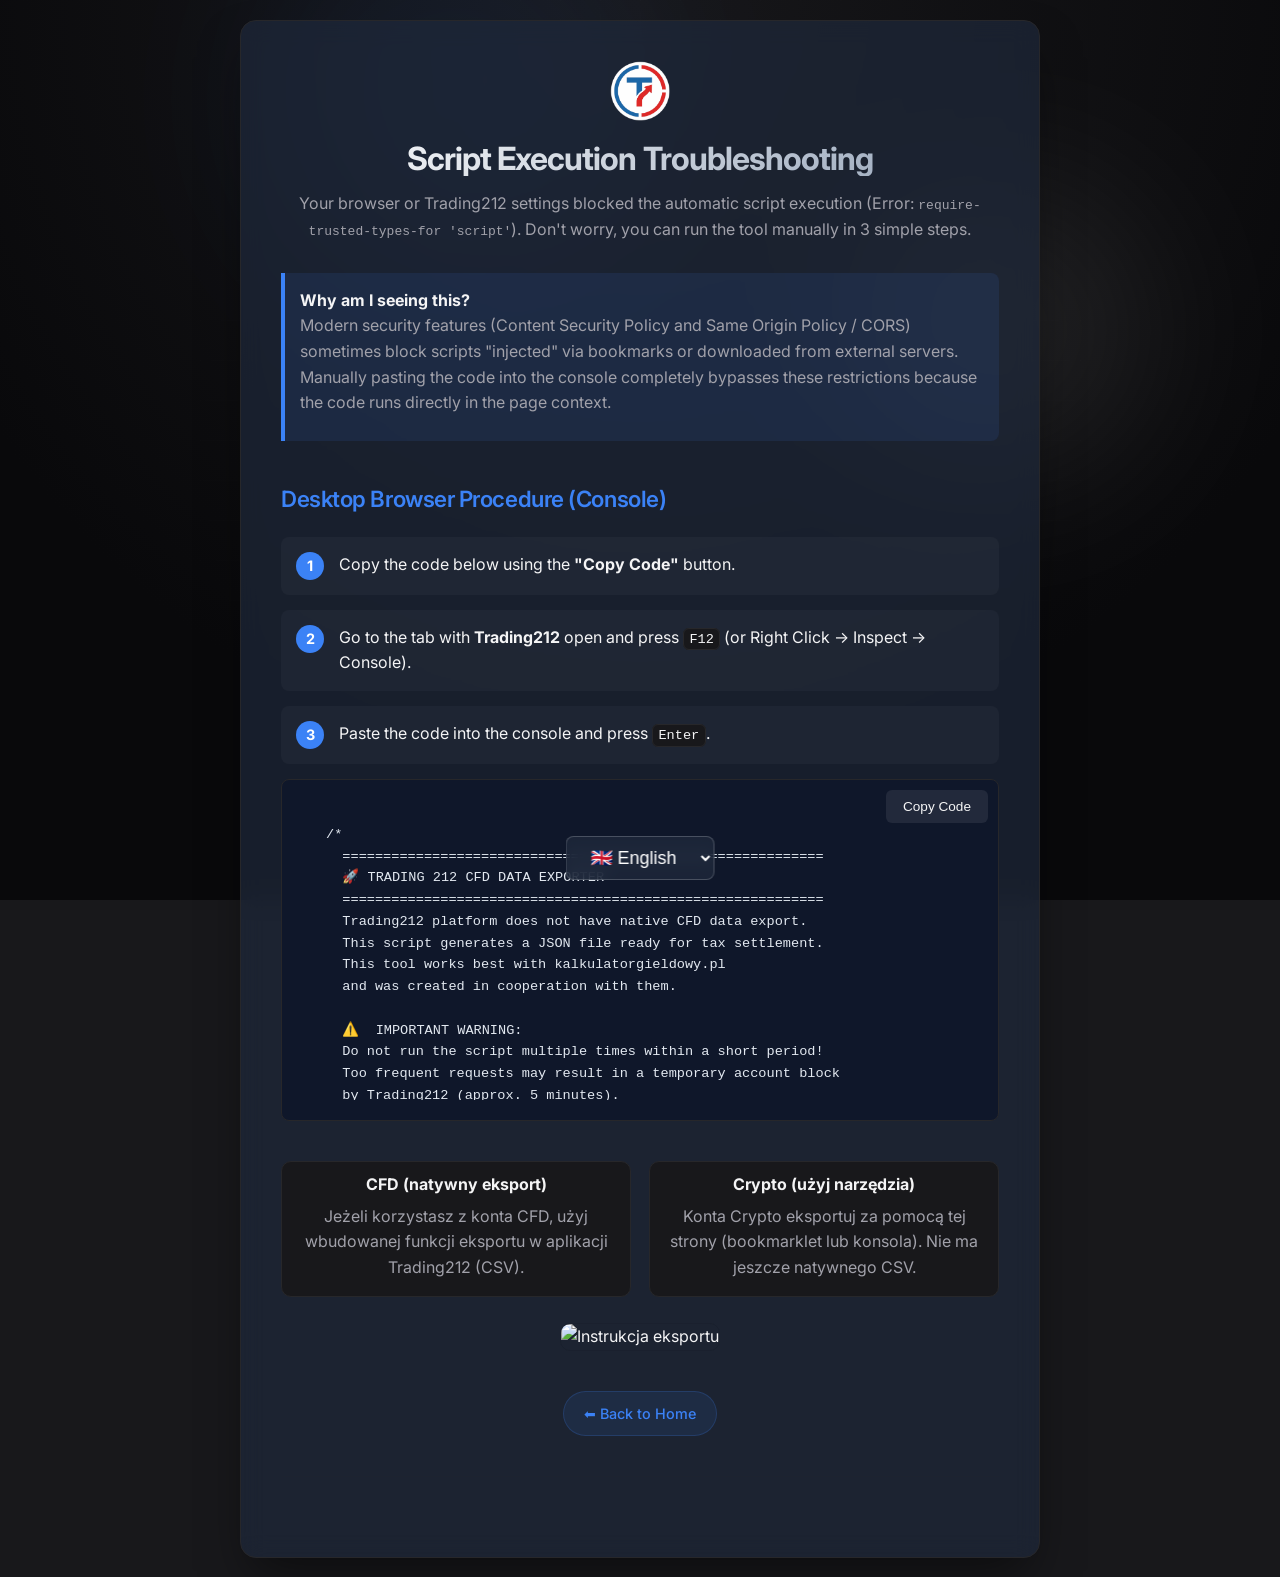
==== commit 02cd9b89: "feat(ui): improve layout and add CFD export instructions Refactor the main interface with a modern, " ====
--- a/bookmark-blockage-fix.html
+++ b/bookmark-blockage-fix.html
@@ -158,6 +158,21 @@
           </button>
         </div>
         <pre id="fix-code-display">Ładowanie kodu...</pre>
+      </div>
+
+      <!-- CFD / Crypto quick notes and GIF -->
+      <div style="display:flex; gap:18px; flex-wrap:wrap; margin-top:10px">
+        <div style="flex:1; min-width:220px; padding:10px; background:var(--card-bg); border:1px solid var(--border); border-radius:10px">
+          <strong>CFD (natywny eksport)</strong>
+          <p style="margin:6px 0; color:var(--text-muted)">Jeżeli korzystasz z konta CFD, użyj wbudowanej funkcji eksportu w aplikacji Trading212 (CSV).</p>
+        </div>
+        <div style="flex:1; min-width:220px; padding:10px; background:var(--card-bg); border:1px solid var(--border); border-radius:10px">
+          <strong>Crypto (użyj narzędzia)</strong>
+          <p style="margin:6px 0; color:var(--text-muted)">Konta Crypto eksportuj za pomocą tej strony (bookmarklet lub konsola). Nie ma jeszcze natywnego CSV.</p>
+        </div>
+        <div style="flex-basis:100%; text-align:center; margin-top:8px">
+          <img src="https://raw.githubusercontent.com/DarkSpine433/T212-data-exporter/main/src/assets/export-instrucion.gif" alt="Instrukcja eksportu" width="320" style="border-radius:10px; border:1px solid rgba(0,0,0,0.06)" />
+        </div>
       </div>
 
       <!-- Metoda 2: Bookmarklet -->
@@ -265,7 +280,7 @@
       </div> -->
 
       <a
-        href="/"
+        href="index.html"
         class="partnership-badge"
         style="display: inline-block; margin-top: 40px"
         data-i18n="pp_back"
